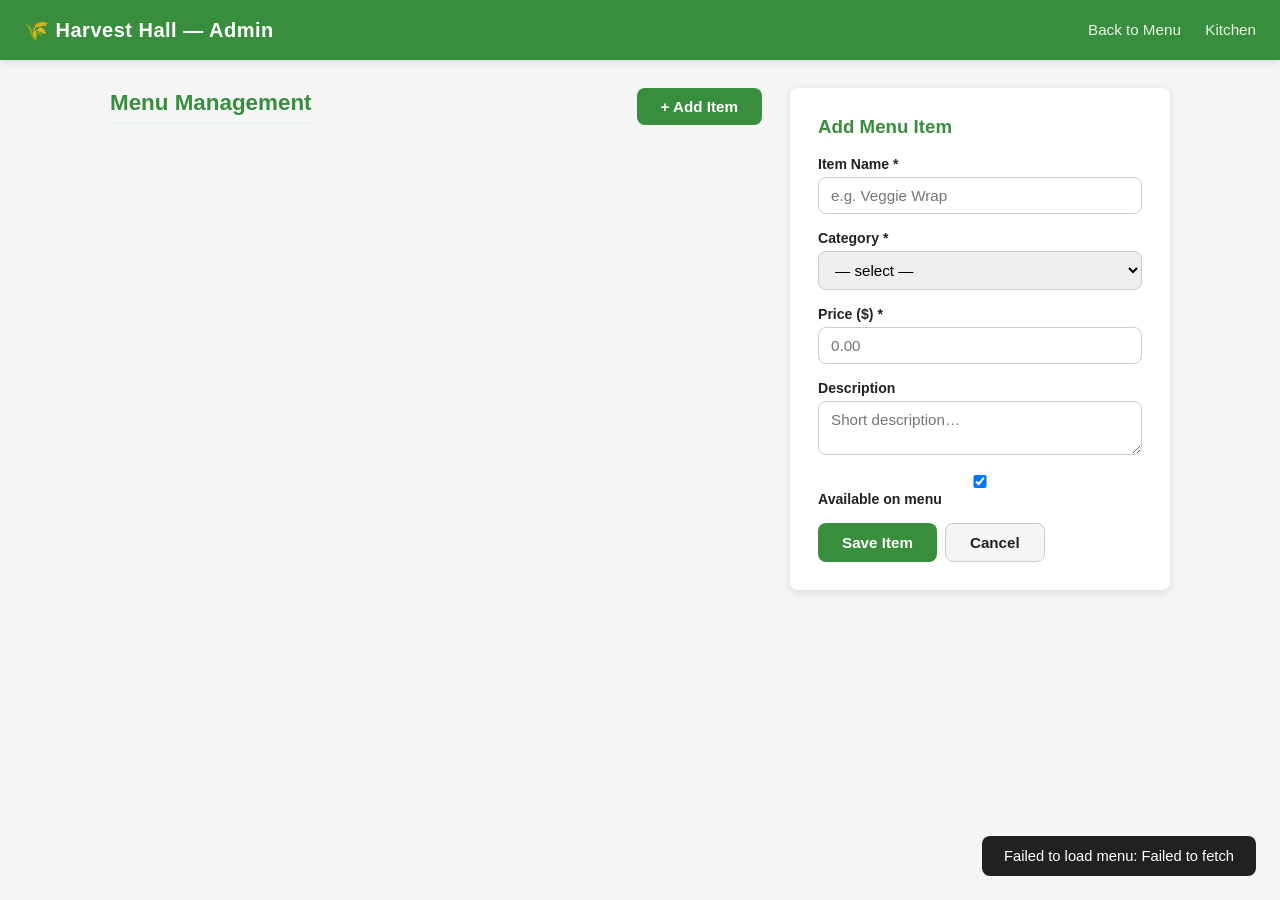
==== frontend/pages/admin.html @ e98bf343 "Initial commit - full Harvest Hall project" ====
<!DOCTYPE html>
<html lang="en">
<head>
  <meta charset="UTF-8" />
  <meta name="viewport" content="width=device-width, initial-scale=1.0" />
  <title>Admin Panel – Harvest Hall</title>
  <link rel="stylesheet" href="../css/styles.css" />
  <style>
    .admin-layout { display: grid; grid-template-columns: 1fr 380px; gap: 28px; align-items: start; }
    @media(max-width:860px) { .admin-layout { grid-template-columns: 1fr; } }
    .action-btns { display: flex; gap: 8px; }
  </style>
</head>
<body>

<header class="navbar">
  <span class="brand">🌾 Harvest Hall — Admin</span>
  <nav>
    <a href="../index.html">Back to Menu</a>
    <a href="kitchen.html">Kitchen</a>
  </nav>
</header>

<div class="container">
  <div class="admin-layout">

    <!-- Left: menu item table -->
    <div>
      <div class="flex-between" style="margin-bottom:16px;">
        <h2 class="section-title" style="margin:0">Menu Management</h2>
        <button class="btn btn-primary" onclick="showAddForm()">+ Add Item</button>
      </div>

      <div id="loading" class="spinner"></div>
      <div id="table-wrap" style="display:none; overflow-x:auto;">
        <table class="admin-table">
          <thead>
            <tr>
              <th>ID</th><th>Name</th><th>Category</th>
              <th>Price</th><th>Available</th><th>Actions</th>
            </tr>
          </thead>
          <tbody id="menu-tbody"></tbody>
        </table>
      </div>
    </div>

    <!-- Right: add/edit form -->
    <div class="form-card" id="item-form-card">
      <h3 id="form-title" style="color:var(--green); margin-bottom:18px;">Add Menu Item</h3>

      <input type="hidden" id="edit-id" />

      <div class="form-group" id="fg-item-name">
        <label>Item Name *</label>
        <input type="text" id="inp-item-name" placeholder="e.g. Veggie Wrap" />
        <span class="error-msg">Name is required.</span>
      </div>

      <div class="form-group" id="fg-item-cat">
        <label>Category *</label>
        <select id="inp-item-cat">
          <option value="">— select —</option>
          <option>Burgers</option>
          <option>Wraps</option>
          <option>Sides</option>
          <option>Drinks</option>
          <option>Specials</option>
        </select>
        <span class="error-msg">Category is required.</span>
      </div>

      <div class="form-group" id="fg-item-price">
        <label>Price ($) *</label>
        <input type="number" id="inp-item-price" step="0.01" min="0.01" placeholder="0.00" />
        <span class="error-msg">Enter a valid price.</span>
      </div>

      <div class="form-group">
        <label>Description</label>
        <textarea id="inp-item-desc" rows="2" placeholder="Short description…"></textarea>
      </div>

      <div class="form-group">
        <label>
          <input type="checkbox" id="inp-item-avail" checked />
          Available on menu
        </label>
      </div>

      <div class="action-btns">
        <button class="btn btn-primary" onclick="saveItem()">Save Item</button>
        <button class="btn btn-secondary" onclick="resetForm()">Cancel</button>
      </div>
    </div>

  </div>
</div>

<div id="toast"></div>
<script src="../js/api.js"></script>
<script>
// ============================================================
// Story 5: Admin menu management (Release 2)
// ============================================================

document.addEventListener('DOMContentLoaded', loadMenuItems);

async function loadMenuItems() {
  const loading  = document.getElementById('loading');
  const tableWrap = document.getElementById('table-wrap');
  loading.style.display = 'block';
  tableWrap.style.display = 'none';

  try {
    // Admin fetches ALL items (including unavailable) via the base /menu endpoint;
    // we re-use the same endpoint — unavailable items are hidden from students only.
    const items = await apiGet('/menu');
    loading.style.display = 'none';
    tableWrap.style.display = 'block';
    renderTable(items);
  } catch (err) {
    loading.style.display = 'none';
    showToast('Failed to load menu: ' + err.message);
  }
}

function renderTable(items) {
  const tbody = document.getElementById('menu-tbody');
  if (!items.length) {
    tbody.innerHTML = '<tr><td colspan="6" class="text-muted" style="padding:16px;">No items found.</td></tr>';
    return;
  }
  tbody.innerHTML = items.map(item => `
    <tr>
      <td>${item.id}</td>
      <td>${item.name}</td>
      <td>${item.category}</td>
      <td>${formatPrice(item.price)}</td>
      <td>${item.available ? '✅' : '❌'}</td>
      <td>
        <div class="action-btns">
          <button class="btn btn-secondary" style="padding:4px 10px; font-size:0.82rem;"
                  onclick='editItem(${JSON.stringify(item)})'>Edit</button>
          <button class="btn btn-danger" style="padding:4px 10px; font-size:0.82rem;"
                  onclick="deleteItem(${item.id}, '${item.name}')">Remove</button>
        </div>
      </td>
    </tr>
  `).join('');
}

function showAddForm() {
  resetForm();
  document.getElementById('form-title').textContent = 'Add Menu Item';
}

function editItem(item) {
  document.getElementById('form-title').textContent  = 'Edit Menu Item';
  document.getElementById('edit-id').value           = item.id;
  document.getElementById('inp-item-name').value     = item.name;
  document.getElementById('inp-item-cat').value      = item.category;
  document.getElementById('inp-item-price').value    = item.price;
  document.getElementById('inp-item-desc').value     = item.description || '';
  document.getElementById('inp-item-avail').checked  = item.available;
}

async function saveItem() {
  if (!validateItemForm()) return;

  const id = document.getElementById('edit-id').value;
  const payload = {
    name:        document.getElementById('inp-item-name').value.trim(),
    category:    document.getElementById('inp-item-cat').value,
    price:       parseFloat(document.getElementById('inp-item-price').value),
    description: document.getElementById('inp-item-desc').value.trim(),
    available:   document.getElementById('inp-item-avail').checked,
  };

  try {
    if (id) {
      await apiPut(`/menu/${id}`, payload);
      showToast(`"${payload.name}" updated`);
    } else {
      await apiPost('/menu', payload);
      showToast(`"${payload.name}" added to menu`);
    }
    resetForm();
    loadMenuItems();
  } catch (err) {
    showToast('Save failed: ' + err.message);
  }
}

async function deleteItem(id, name) {
  if (!confirm(`Remove "${name}" from the menu?`)) return;
  try {
    await apiDelete(`/menu/${id}`);
    showToast(`"${name}" removed from menu`);
    loadMenuItems();
  } catch (err) {
    showToast('Remove failed: ' + err.message);
  }
}

function resetForm() {
  document.getElementById('edit-id').value          = '';
  document.getElementById('inp-item-name').value    = '';
  document.getElementById('inp-item-cat').value     = '';
  document.getElementById('inp-item-price').value   = '';
  document.getElementById('inp-item-desc').value    = '';
  document.getElementById('inp-item-avail').checked = true;
  document.getElementById('form-title').textContent = 'Add Menu Item';
  ['fg-item-name','fg-item-cat','fg-item-price'].forEach(id =>
    document.getElementById(id).classList.remove('has-error'));
}

function validateItemForm() {
  let valid = true;
  const checks = [
    { fg: 'fg-item-name',  val: document.getElementById('inp-item-name').value.trim() },
    { fg: 'fg-item-cat',   val: document.getElementById('inp-item-cat').value },
    { fg: 'fg-item-price', val: document.getElementById('inp-item-price').value },
  ];
  checks.forEach(({ fg, val }) => {
    const el = document.getElementById(fg);
    el.classList.remove('has-error');
    if (!val) { el.classList.add('has-error'); valid = false; }
  });
  const price = parseFloat(document.getElementById('inp-item-price').value);
  if (isNaN(price) || price <= 0) {
    document.getElementById('fg-item-price').classList.add('has-error');
    valid = false;
  }
  return valid;
}
</script>

</body>
</html>
---- frontend/css/styles.css ----
/* ============================================================
   Harvest Hall Online Food Ordering System – Stylesheet
   ============================================================ */

:root {
  --green:       #388e3c;
  --green-light: #4caf50;
  --green-pale:  #e8f5e9;
  --amber:       #f57c00;
  --red:         #c62828;
  --grey-dark:   #212121;
  --grey-mid:    #616161;
  --grey-light:  #f5f5f5;
  --white:       #ffffff;
  --shadow:      0 2px 8px rgba(0,0,0,0.12);
  --radius:      8px;
  --font:        'Segoe UI', Arial, sans-serif;
}

* { box-sizing: border-box; margin: 0; padding: 0; }

body {
  font-family: var(--font);
  background: var(--grey-light);
  color: var(--grey-dark);
  min-height: 100vh;
}

/* ---- Navbar ---- */
.navbar {
  background: var(--green);
  color: var(--white);
  padding: 0 24px;
  height: 60px;
  display: flex;
  align-items: center;
  justify-content: space-between;
  box-shadow: var(--shadow);
  position: sticky;
  top: 0;
  z-index: 100;
}
.navbar .brand { font-size: 1.25rem; font-weight: 700; letter-spacing: 0.5px; }
.navbar nav a {
  color: var(--white);
  text-decoration: none;
  margin-left: 20px;
  font-size: 0.95rem;
  opacity: 0.9;
  transition: opacity 0.2s;
}
.navbar nav a:hover { opacity: 1; text-decoration: underline; }

/* ---- Page wrapper ---- */
.page { display: none; }
.page.active { display: block; }

.container {
  max-width: 1100px;
  margin: 0 auto;
  padding: 28px 20px;
}

/* ---- Hero banner ---- */
.hero {
  background: linear-gradient(135deg, var(--green) 0%, #160a7a 100%);
  color: var(--white);
  padding: 40px 24px;
  text-align: center;
}
.hero h1 { font-size: 2rem; margin-bottom: 8px; }
.hero p  { font-size: 1.05rem; opacity: 0.9; }

/* ---- Section headings ---- */
h2.section-title {
  font-size: 1.4rem;
  color: var(--green);
  margin-bottom: 18px;
  padding-bottom: 6px;
  border-bottom: 2px solid var(--green-pale);
}

/* ---- Category filter tabs ---- */
.category-tabs {
  display: flex;
  flex-wrap: wrap;
  gap: 8px;
  margin-bottom: 22px;
}
.category-tabs button {
  padding: 6px 16px;
  border: 2px solid var(--green);
  border-radius: 20px;
  background: var(--white);
  color: var(--green);
  cursor: pointer;
  font-size: 0.9rem;
  transition: all 0.2s;
}
.category-tabs button.active,
.category-tabs button:hover {
  background: var(--green);
  color: var(--white);
}

/* ---- Menu grid ---- */
.menu-grid {
  display: grid;
  grid-template-columns: repeat(auto-fill, minmax(240px, 1fr));
  gap: 18px;
}

.menu-card {
  background: var(--white);
  border-radius: var(--radius);
  box-shadow: var(--shadow);
  padding: 18px;
  display: flex;
  flex-direction: column;
  transition: transform 0.15s, box-shadow 0.15s;
}
.menu-card:hover { transform: translateY(-3px); box-shadow: 0 6px 16px rgba(0,0,0,0.15); }

.menu-card .item-category {
  font-size: 0.75rem;
  text-transform: uppercase;
  color: var(--green);
  font-weight: 600;
  margin-bottom: 4px;
}
.menu-card .item-name { font-size: 1.05rem; font-weight: 700; margin-bottom: 4px; }
.menu-card .item-desc { font-size: 0.85rem; color: var(--grey-mid); flex: 1; margin-bottom: 12px; }
.menu-card .item-price { font-size: 1.1rem; font-weight: 700; color: var(--green); }

.btn-add {
  margin-top: 10px;
  padding: 8px 0;
  background: var(--green);
  color: var(--white);
  border: none;
  border-radius: var(--radius);
  cursor: pointer;
  font-size: 0.9rem;
  font-weight: 600;
  transition: background 0.2s;
}
.btn-add:hover { background: var(--green-light); }

/* ---- Cart sidebar ---- */
.cart-layout {
  display: grid;
  grid-template-columns: 1fr 360px;
  gap: 24px;
  align-items: start;
}
@media (max-width: 800px) { .cart-layout { grid-template-columns: 1fr; } }

.cart-panel {
  background: var(--white);
  border-radius: var(--radius);
  box-shadow: var(--shadow);
  padding: 20px;
  position: sticky;
  top: 76px;
}
.cart-panel h3 { font-size: 1.1rem; color: var(--green); margin-bottom: 14px; }

.cart-item {
  display: flex;
  justify-content: space-between;
  align-items: center;
  padding: 8px 0;
  border-bottom: 1px solid var(--grey-light);
  font-size: 0.9rem;
}
.cart-item:last-of-type { border-bottom: none; }
.cart-item .item-controls { display: flex; align-items: center; gap: 8px; }
.cart-item button {
  width: 26px; height: 26px;
  border-radius: 50%;
  border: 1px solid var(--green);
  background: var(--white);
  color: var(--green);
  cursor: pointer;
  font-size: 1rem;
  font-weight: 700;
  line-height: 1;
}
.cart-item button:hover { background: var(--green); color: var(--white); }

.cart-total {
  display: flex;
  justify-content: space-between;
  font-weight: 700;
  font-size: 1rem;
  margin-top: 14px;
  padding-top: 10px;
  border-top: 2px solid var(--green-pale);
}
.cart-empty { color: var(--grey-mid); font-size: 0.9rem; text-align: center; padding: 14px 0; }

/* ---- Forms ---- */
.form-card {
  background: var(--white);
  border-radius: var(--radius);
  box-shadow: var(--shadow);
  padding: 28px;
  max-width: 560px;
}

.form-group { margin-bottom: 16px; }
.form-group label {
  display: block;
  font-size: 0.88rem;
  font-weight: 600;
  margin-bottom: 5px;
  color: var(--grey-dark);
}
.form-group input,
.form-group select,
.form-group textarea {
  width: 100%;
  padding: 9px 12px;
  border: 1px solid #ccc;
  border-radius: var(--radius);
  font-size: 0.95rem;
  font-family: var(--font);
  transition: border-color 0.2s;
}
.form-group input:focus,
.form-group select:focus,
.form-group textarea:focus {
  outline: none;
  border-color: var(--green);
  box-shadow: 0 0 0 3px rgba(46,125,50,0.12);
}
.form-group .error-msg { color: var(--red); font-size: 0.8rem; margin-top: 4px; display: none; }
.form-group.has-error input { border-color: var(--red); }
.form-group.has-error .error-msg { display: block; }

/* ---- Buttons ---- */
.btn {
  display: inline-block;
  padding: 10px 24px;
  border-radius: var(--radius);
  border: none;
  cursor: pointer;
  font-size: 0.95rem;
  font-weight: 600;
  transition: background 0.2s, transform 0.1s;
}
.btn:active { transform: scale(0.98); }
.btn-primary { background: var(--green); color: var(--white); }
.btn-primary:hover { background: #1b5e20; }
.btn-secondary { background: var(--grey-light); color: var(--grey-dark); border: 1px solid #ccc; }
.btn-secondary:hover { background: #e0e0e0; }
.btn-danger { background: var(--red); color: var(--white); }
.btn-danger:hover { background: #b71c1c; }
.btn:disabled { opacity: 0.5; cursor: not-allowed; }

/* ---- Confirmation screen ---- */
.confirmation-box {
  background: var(--white);
  border-radius: var(--radius);
  box-shadow: var(--shadow);
  padding: 36px;
  text-align: center;
  max-width: 560px;
  margin: 0 auto;
}
.confirmation-box .check-icon { font-size: 3.5rem; color: var(--green); margin-bottom: 12px; }
.confirmation-box h2 { color: var(--green); margin-bottom: 8px; }
.confirmation-box .order-id {
  display: inline-block;
  background: var(--green-pale);
  color: var(--green);
  font-weight: 700;
  font-size: 1.1rem;
  padding: 6px 20px;
  border-radius: 20px;
  margin: 10px 0;
}
.order-summary-table {
  width: 100%;
  border-collapse: collapse;
  margin: 16px 0;
  font-size: 0.9rem;
  text-align: left;
}
.order-summary-table th {
  background: var(--green-pale);
  color: var(--green);
  padding: 8px 10px;
}
.order-summary-table td { padding: 7px 10px; border-bottom: 1px solid var(--grey-light); }

/* ---- Admin panel ---- */
.admin-table {
  width: 100%;
  border-collapse: collapse;
  background: var(--white);
  border-radius: var(--radius);
  overflow: hidden;
  box-shadow: var(--shadow);
  font-size: 0.9rem;
}
.admin-table th {
  background: var(--green);
  color: var(--white);
  padding: 10px 14px;
  text-align: left;
}
.admin-table td { padding: 9px 14px; border-bottom: 1px solid var(--grey-light); }
.admin-table tr:hover td { background: var(--green-pale); }

/* ---- Kitchen board ---- */
.kitchen-grid {
  display: grid;
  grid-template-columns: repeat(auto-fill, minmax(280px, 1fr));
  gap: 16px;
}
.kitchen-card {
  background: var(--white);
  border-radius: var(--radius);
  box-shadow: var(--shadow);
  padding: 16px;
  border-left: 5px solid var(--amber);
}
.kitchen-card.status-CONFIRMED { border-left-color: var(--green); }
.kitchen-card.status-PREPARING  { border-left-color: var(--amber); }
.kitchen-card .order-num { font-weight: 700; font-size: 1rem; }
.kitchen-card .order-meta { font-size: 0.82rem; color: var(--grey-mid); margin: 4px 0 10px; }

/* ---- Status badge ---- */
.badge {
  display: inline-block;
  padding: 3px 10px;
  border-radius: 12px;
  font-size: 0.78rem;
  font-weight: 600;
  text-transform: uppercase;
}
.badge-PENDING   { background: #fff3e0; color: var(--amber); }
.badge-CONFIRMED { background: var(--green-pale); color: var(--green); }
.badge-PREPARING { background: #fff8e1; color: #f9a825; }
.badge-READY     { background: #e3f2fd; color: #1565c0; }
.badge-COMPLETED { background: #f3e5f5; color: #6a1b9a; }
.badge-CANCELLED { background: #ffebee; color: var(--red); }

/* ---- Toast notification ---- */
#toast {
  position: fixed;
  bottom: 24px; right: 24px;
  background: var(--grey-dark);
  color: var(--white);
  padding: 12px 22px;
  border-radius: var(--radius);
  font-size: 0.92rem;
  opacity: 0;
  transform: translateY(10px);
  transition: all 0.3s;
  z-index: 999;
  pointer-events: none;
}
#toast.show { opacity: 1; transform: translateY(0); }

/* ---- Loading spinner ---- */
.spinner {
  width: 36px; height: 36px;
  border: 4px solid var(--green-pale);
  border-top-color: var(--green);
  border-radius: 50%;
  animation: spin 0.8s linear infinite;
  margin: 30px auto;
}
@keyframes spin { to { transform: rotate(360deg); } }

/* ---- Utilities ---- */
.mt-16 { margin-top: 16px; }
.mt-24 { margin-top: 24px; }
.flex-between { display: flex; justify-content: space-between; align-items: center; }
.text-center { text-align: center; }
.text-muted { color: var(--grey-mid); font-size: 0.88rem; }
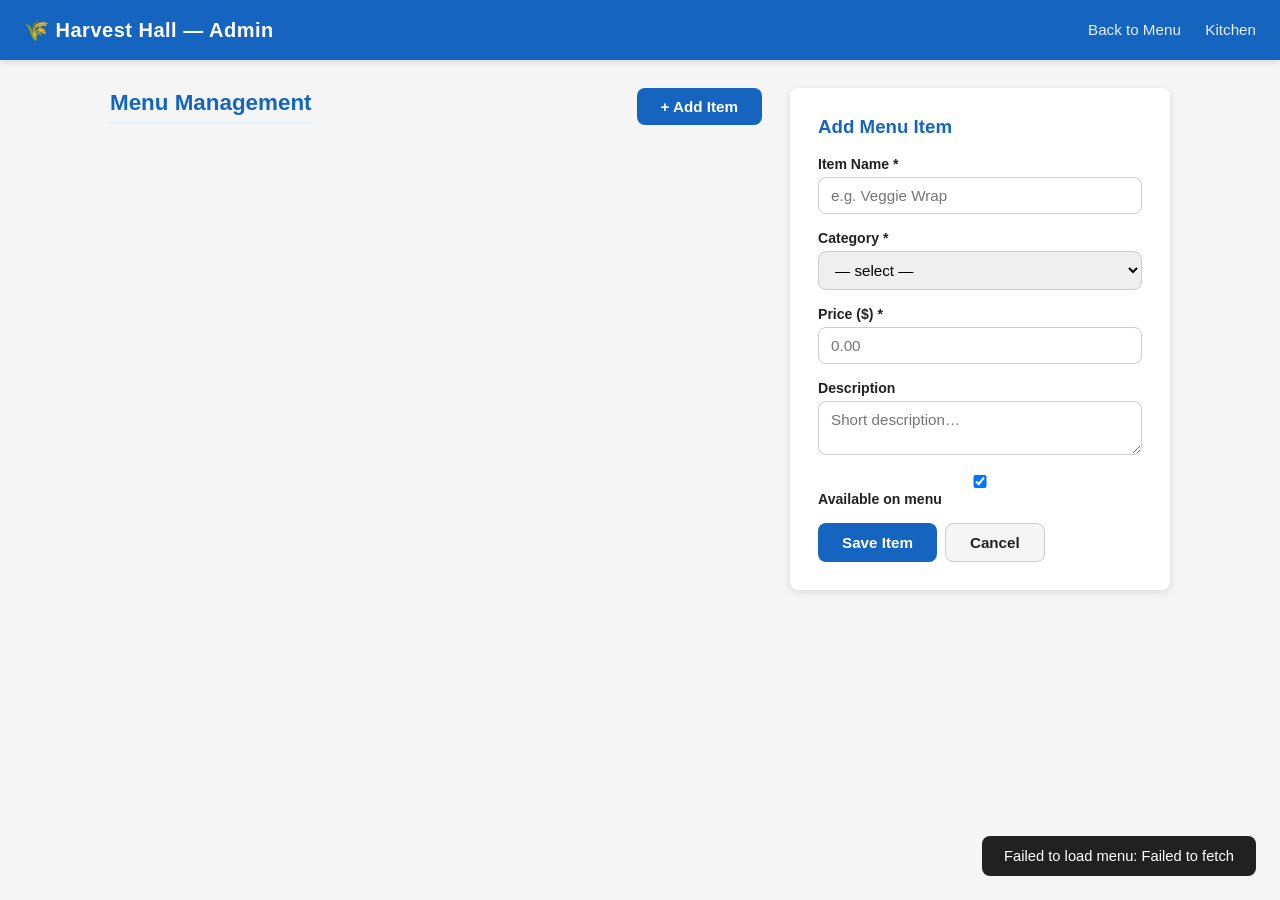
==== commit 840d7c0d: "CHANGE AND FEEDBACK UPDATES" ====
--- a/frontend/pages/admin.html
+++ b/frontend/pages/admin.html
@@ -5,6 +5,7 @@
   <meta name="viewport" content="width=device-width, initial-scale=1.0" />
   <title>Admin Panel – Harvest Hall</title>
   <link rel="stylesheet" href="../css/styles.css" />
+  <link rel="icon" href="/favicon_io/favicon.ico" type="image/x-icon">
   <style>
     .admin-layout { display: grid; grid-template-columns: 1fr 380px; gap: 28px; align-items: start; }
     @media(max-width:860px) { .admin-layout { grid-template-columns: 1fr; } }
@@ -47,7 +48,7 @@
 
     <!-- Right: add/edit form -->
     <div class="form-card" id="item-form-card">
-      <h3 id="form-title" style="color:var(--green); margin-bottom:18px;">Add Menu Item</h3>
+      <h3 id="form-title" style="color:var(--blue); margin-bottom:18px;">Add Menu Item</h3>
 
       <input type="hidden" id="edit-id" />
 
--- a/frontend/css/styles.css
+++ b/frontend/css/styles.css
@@ -3,9 +3,9 @@
    ============================================================ */
 
 :root {
-  --green:       #388e3c;
-  --green-light: #4caf50;
-  --green-pale:  #e8f5e9;
+  --blue:       #1565c0;
+  --blue-light: #1976d2;
+  --blue-pale:  #e3f2fd;
   --amber:       #f57c00;
   --red:         #c62828;
   --grey-dark:   #212121;
@@ -28,7 +28,7 @@
 
 /* ---- Navbar ---- */
 .navbar {
-  background: var(--green);
+  background: var(--blue);
   color: var(--white);
   padding: 0 24px;
   height: 60px;
@@ -63,7 +63,7 @@
 
 /* ---- Hero banner ---- */
 .hero {
-  background: linear-gradient(135deg, var(--green) 0%, #160a7a 100%);
+  background: linear-gradient(135deg, var(--blue) 0%, #160a7a 100%);
   color: var(--white);
   padding: 40px 24px;
   text-align: center;
@@ -74,10 +74,10 @@
 /* ---- Section headings ---- */
 h2.section-title {
   font-size: 1.4rem;
-  color: var(--green);
+  color: var(--blue);
   margin-bottom: 18px;
   padding-bottom: 6px;
-  border-bottom: 2px solid var(--green-pale);
+  border-bottom: 2px solid var(--blue-pale);
 }
 
 /* ---- Category filter tabs ---- */
@@ -89,17 +89,17 @@
 }
 .category-tabs button {
   padding: 6px 16px;
-  border: 2px solid var(--green);
+  border: 2px solid var(--blue);
   border-radius: 20px;
   background: var(--white);
-  color: var(--green);
+  color: var(--blue);
   cursor: pointer;
   font-size: 0.9rem;
   transition: all 0.2s;
 }
 .category-tabs button.active,
 .category-tabs button:hover {
-  background: var(--green);
+  background: var(--blue);
   color: var(--white);
 }
 
@@ -124,18 +124,18 @@
 .menu-card .item-category {
   font-size: 0.75rem;
   text-transform: uppercase;
-  color: var(--green);
+  color: var(--blue);
   font-weight: 600;
   margin-bottom: 4px;
 }
 .menu-card .item-name { font-size: 1.05rem; font-weight: 700; margin-bottom: 4px; }
 .menu-card .item-desc { font-size: 0.85rem; color: var(--grey-mid); flex: 1; margin-bottom: 12px; }
-.menu-card .item-price { font-size: 1.1rem; font-weight: 700; color: var(--green); }
+.menu-card .item-price { font-size: 1.1rem; font-weight: 700; color: var(--blue); }
 
 .btn-add {
   margin-top: 10px;
   padding: 8px 0;
-  background: var(--green);
+  background: var(--blue);
   color: var(--white);
   border: none;
   border-radius: var(--radius);
@@ -144,7 +144,7 @@
   font-weight: 600;
   transition: background 0.2s;
 }
-.btn-add:hover { background: var(--green-light); }
+.btn-add:hover { background: var(--blue-light); }
 
 /* ---- Cart sidebar ---- */
 .cart-layout {
@@ -163,7 +163,7 @@
   position: sticky;
   top: 76px;
 }
-.cart-panel h3 { font-size: 1.1rem; color: var(--green); margin-bottom: 14px; }
+.cart-panel h3 { font-size: 1.1rem; color: var(--blue); margin-bottom: 14px; }
 
 .cart-item {
   display: flex;
@@ -178,15 +178,15 @@
 .cart-item button {
   width: 26px; height: 26px;
   border-radius: 50%;
-  border: 1px solid var(--green);
-  background: var(--white);
-  color: var(--green);
+  border: 1px solid var(--blue);
+  background: var(--white);
+  color: var(--blue);
   cursor: pointer;
   font-size: 1rem;
   font-weight: 700;
   line-height: 1;
 }
-.cart-item button:hover { background: var(--green); color: var(--white); }
+.cart-item button:hover { background: var(--blue); color: var(--white); }
 
 .cart-total {
   display: flex;
@@ -195,7 +195,7 @@
   font-size: 1rem;
   margin-top: 14px;
   padding-top: 10px;
-  border-top: 2px solid var(--green-pale);
+  border-top: 2px solid var(--blue-pale);
 }
 .cart-empty { color: var(--grey-mid); font-size: 0.9rem; text-align: center; padding: 14px 0; }
 
@@ -231,7 +231,7 @@
 .form-group select:focus,
 .form-group textarea:focus {
   outline: none;
-  border-color: var(--green);
+  border-color: var(--blue);
   box-shadow: 0 0 0 3px rgba(46,125,50,0.12);
 }
 .form-group .error-msg { color: var(--red); font-size: 0.8rem; margin-top: 4px; display: none; }
@@ -250,7 +250,7 @@
   transition: background 0.2s, transform 0.1s;
 }
 .btn:active { transform: scale(0.98); }
-.btn-primary { background: var(--green); color: var(--white); }
+.btn-primary { background: var(--blue); color: var(--white); }
 .btn-primary:hover { background: #1b5e20; }
 .btn-secondary { background: var(--grey-light); color: var(--grey-dark); border: 1px solid #ccc; }
 .btn-secondary:hover { background: #e0e0e0; }
@@ -268,12 +268,12 @@
   max-width: 560px;
   margin: 0 auto;
 }
-.confirmation-box .check-icon { font-size: 3.5rem; color: var(--green); margin-bottom: 12px; }
-.confirmation-box h2 { color: var(--green); margin-bottom: 8px; }
+.confirmation-box .check-icon { font-size: 3.5rem; color: var(--blue); margin-bottom: 12px; }
+.confirmation-box h2 { color: var(--blue); margin-bottom: 8px; }
 .confirmation-box .order-id {
   display: inline-block;
-  background: var(--green-pale);
-  color: var(--green);
+  background: var(--blue-pale);
+  color: var(--blue);
   font-weight: 700;
   font-size: 1.1rem;
   padding: 6px 20px;
@@ -288,8 +288,8 @@
   text-align: left;
 }
 .order-summary-table th {
-  background: var(--green-pale);
-  color: var(--green);
+  background: var(--blue-pale);
+  color: var(--blue);
   padding: 8px 10px;
 }
 .order-summary-table td { padding: 7px 10px; border-bottom: 1px solid var(--grey-light); }
@@ -305,13 +305,13 @@
   font-size: 0.9rem;
 }
 .admin-table th {
-  background: var(--green);
+  background: var(--blue);
   color: var(--white);
   padding: 10px 14px;
   text-align: left;
 }
 .admin-table td { padding: 9px 14px; border-bottom: 1px solid var(--grey-light); }
-.admin-table tr:hover td { background: var(--green-pale); }
+.admin-table tr:hover td { background: var(--blue-pale); }
 
 /* ---- Kitchen board ---- */
 .kitchen-grid {
@@ -326,7 +326,7 @@
   padding: 16px;
   border-left: 5px solid var(--amber);
 }
-.kitchen-card.status-CONFIRMED { border-left-color: var(--green); }
+.kitchen-card.status-CONFIRMED { border-left-color: var(--blue); }
 .kitchen-card.status-PREPARING  { border-left-color: var(--amber); }
 .kitchen-card .order-num { font-weight: 700; font-size: 1rem; }
 .kitchen-card .order-meta { font-size: 0.82rem; color: var(--grey-mid); margin: 4px 0 10px; }
@@ -341,7 +341,7 @@
   text-transform: uppercase;
 }
 .badge-PENDING   { background: #fff3e0; color: var(--amber); }
-.badge-CONFIRMED { background: var(--green-pale); color: var(--green); }
+.badge-CONFIRMED { background: var(--blue-pale); color: var(--blue); }
 .badge-PREPARING { background: #fff8e1; color: #f9a825; }
 .badge-READY     { background: #e3f2fd; color: #1565c0; }
 .badge-COMPLETED { background: #f3e5f5; color: #6a1b9a; }
@@ -367,8 +367,8 @@
 /* ---- Loading spinner ---- */
 .spinner {
   width: 36px; height: 36px;
-  border: 4px solid var(--green-pale);
-  border-top-color: var(--green);
+  border: 4px solid var(--blue-pale);
+  border-top-color: var(--blue);
   border-radius: 50%;
   animation: spin 0.8s linear infinite;
   margin: 30px auto;
